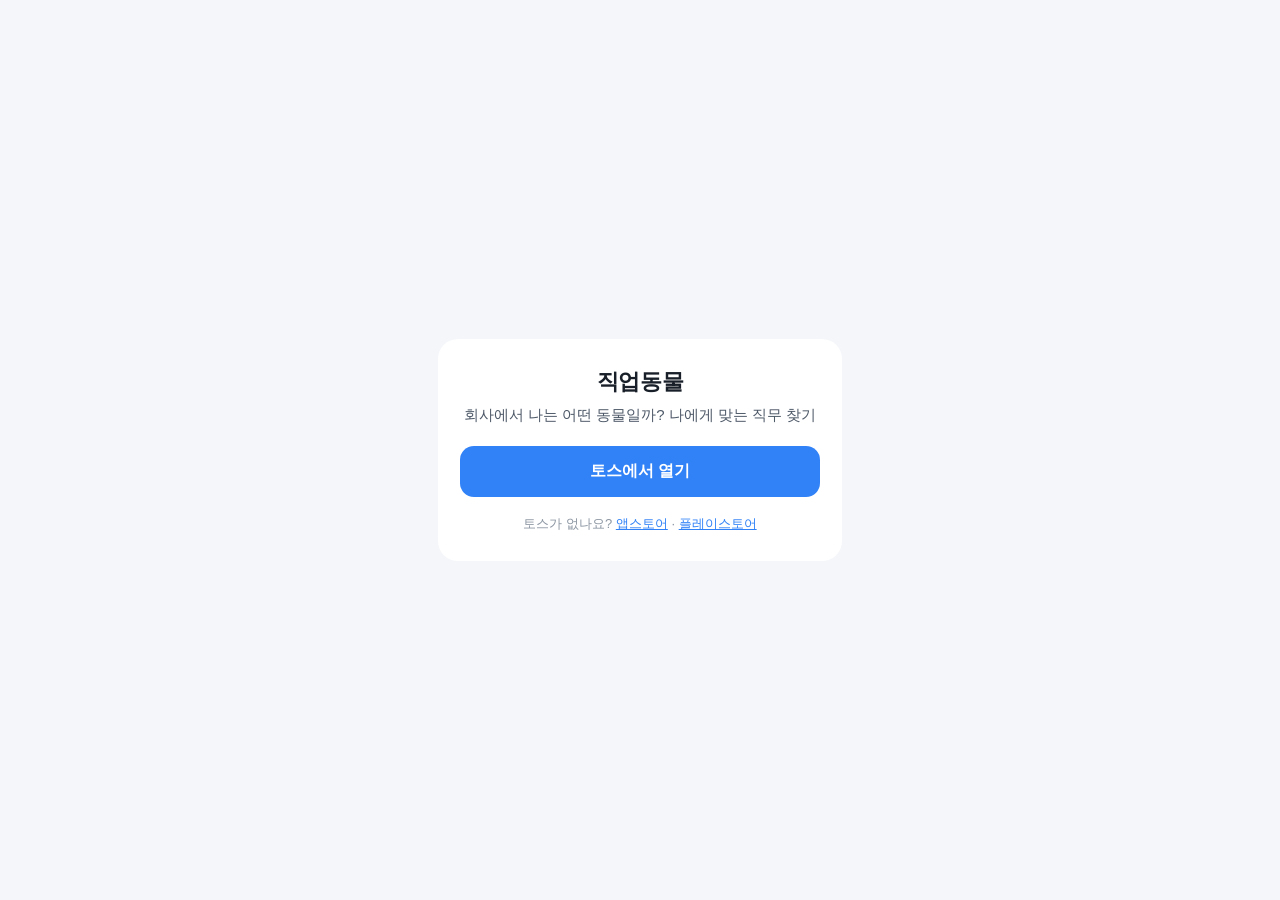
==== go/jobanimal/index.html @ 590ba8ab "토스 미니앱 바로가기 페이지: 낙낙·직업동물 Co-Authored-By: Claude Opus 5.5 <noreply@anthropic.com>" ====
<!doctype html>
<html lang="ko"><head><meta charset="utf-8"><meta name="viewport" content="width=device-width,initial-scale=1">
<title>직업동물 · 토스에서 열기</title>
<meta property="og:title" content="직업동물"><meta property="og:description" content="회사에서 나는 어떤 동물일까? 나에게 맞는 직무 찾기">
<style>body{margin:0;font-family:-apple-system,"Apple SD Gothic Neo","Malgun Gothic",sans-serif;background:#f4f6f9;color:#191f28;display:flex;min-height:100vh;align-items:center;justify-content:center;padding:16px;box-sizing:border-box}
main{max-width:360px;width:100%;background:#fff;border-radius:20px;padding:28px 22px;text-align:center}
h1{font-size:22px;letter-spacing:-.02em;margin:0 0 6px}p{font-size:15px;line-height:1.55;color:#4e5968;margin:0 0 20px}
a.btn{display:block;background:#3182f6;color:#fff;text-decoration:none;font-weight:700;font-size:16px;padding:15px;border-radius:14px}
.sub{margin-top:18px;font-size:13px;color:#8b95a1}.sub a{color:#3182f6}</style></head>
<body><main><h1>직업동물</h1><p>회사에서 나는 어떤 동물일까? 나에게 맞는 직무 찾기</p>
<a class="btn" href="intoss://jobanimal">토스에서 열기</a>
<div class="sub">토스가 없나요? <a href="https://apps.apple.com/kr/app/id839333328">앱스토어</a> · <a href="https://play.google.com/store/apps/details?id=viva.republica.toss">플레이스토어</a></div>
</main><script>setTimeout(function(){location.href="intoss://jobanimal"},300)</script></body></html>
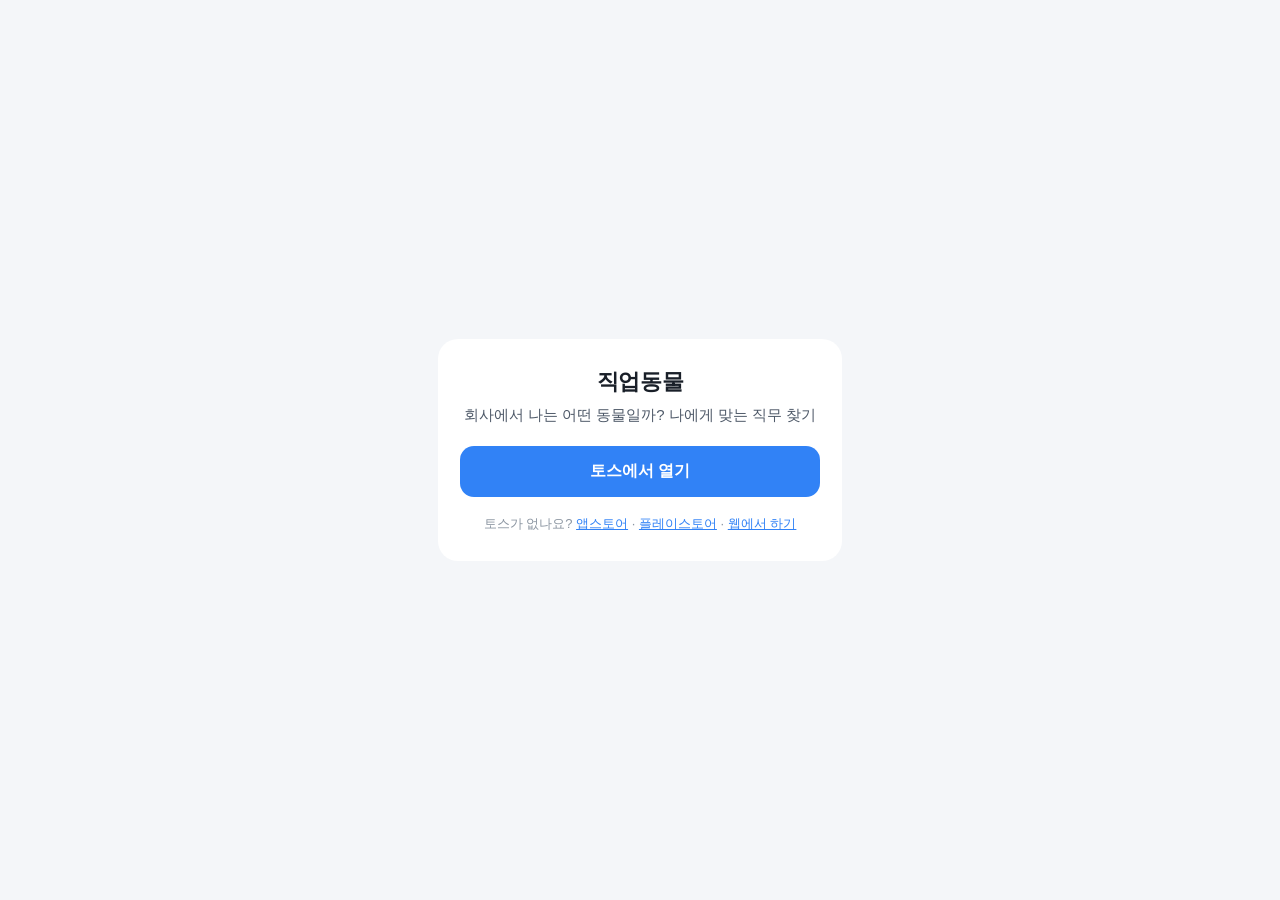
==== commit a0a7cc64: "직업동물 바로가기에 웹판 링크 Co-Authored-By: Claude Opus 5.5 <noreply@anthropic.com>" ====
--- a/go/jobanimal/index.html
+++ b/go/jobanimal/index.html
@@ -9,5 +9,5 @@
 .sub{margin-top:18px;font-size:13px;color:#8b95a1}.sub a{color:#3182f6}</style></head>
 <body><main><h1>직업동물</h1><p>회사에서 나는 어떤 동물일까? 나에게 맞는 직무 찾기</p>
 <a class="btn" href="intoss://jobanimal">토스에서 열기</a>
-<div class="sub">토스가 없나요? <a href="https://apps.apple.com/kr/app/id839333328">앱스토어</a> · <a href="https://play.google.com/store/apps/details?id=viva.republica.toss">플레이스토어</a></div>
+<div class="sub">토스가 없나요? <a href="https://apps.apple.com/kr/app/id839333328">앱스토어</a> · <a href="https://play.google.com/store/apps/details?id=viva.republica.toss">플레이스토어</a> · <a href="https://theserver62-glitch.github.io/jobanimal/">웹에서 하기</a></div>
 </main><script>setTimeout(function(){location.href="intoss://jobanimal"},300)</script></body></html>
